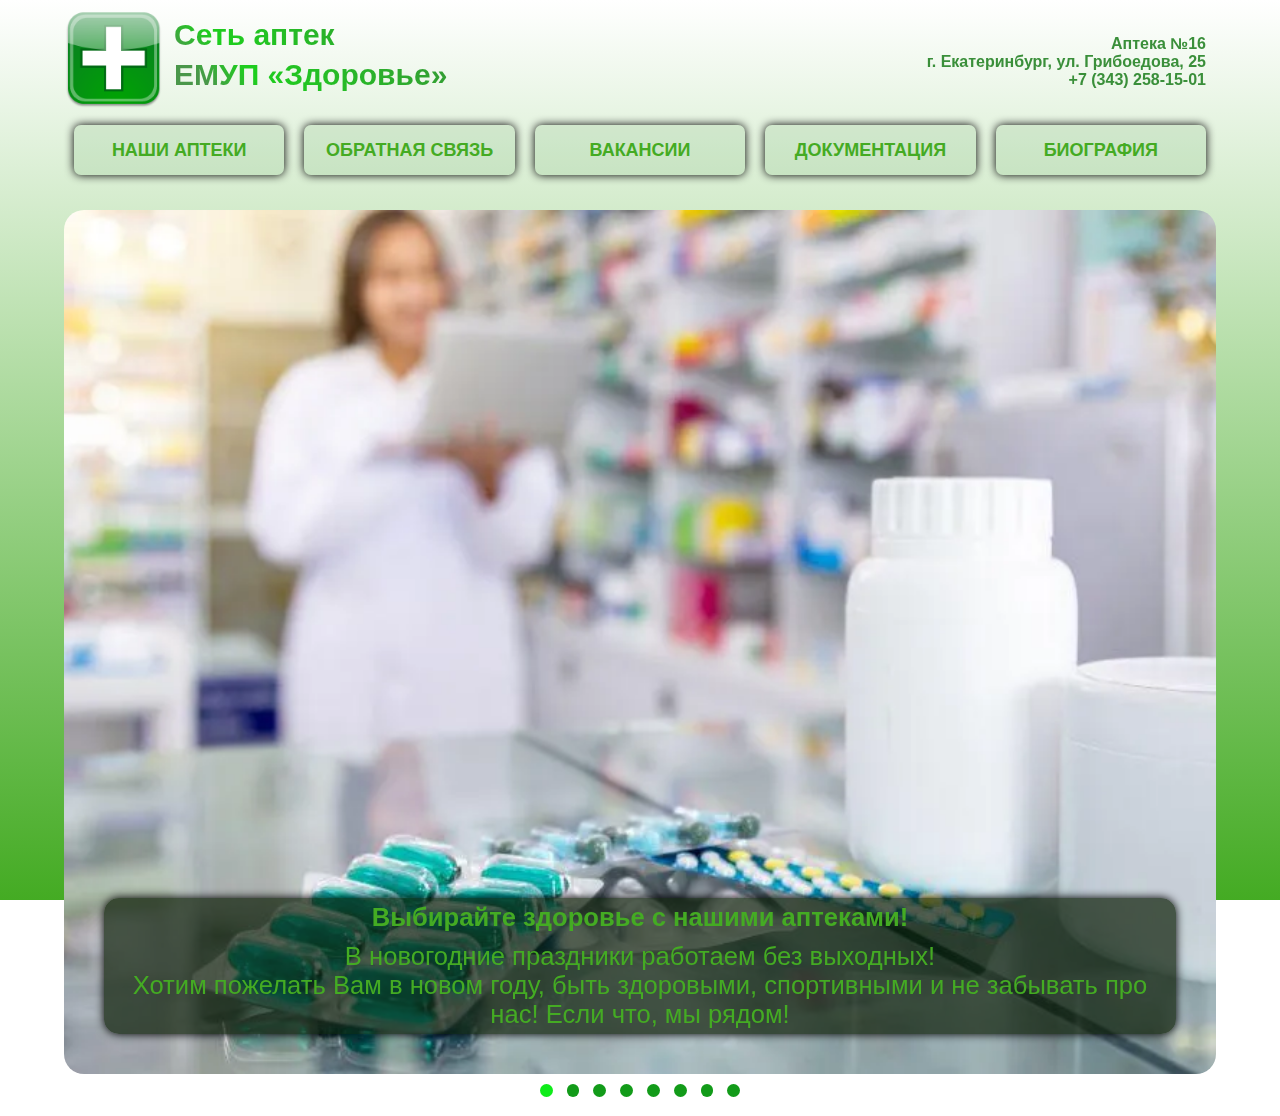
==== index.html @ b14a9072 "add link frames into array and enter link from the click" ====
<!DOCTYPE html>
   <html lang="en">
   <head>
      <meta charset="UTF-8">
      <meta http-equiv="X-UA-Compatible" content="IE=edge">
      <meta name="viewport" content="width=device-width, initial-scale=1.0">
      <link rel="apple-touch-icon" sizes="180x180" href="/img/favicon/apple-touch-icon.png">
      <link rel="icon" type="image/png" sizes="32x32" href="/img/favicon/favicon-32x32.png">
      <link rel="icon" type="image/png" sizes="16x16" href="/img/favicon/favicon-16x16.png">
      <link rel="manifest" href="/img/favicon/site.webmanifest">
      <link rel="mask-icon" href="/img/favicon/safari-pinned-tab.svg" color="#5bbad5">
      <link rel="stylesheet" href="./owlcarusel/owl.carousel.css">
      <link rel="stylesheet" href="./owlcarusel/owl.theme.default.css">
      <meta name="msapplication-TileColor" content="#da532c">
      <meta name="theme-color" content="#ffffff">
      <link rel="stylesheet" href="styles.css">
      <title>Аптека Здоровье</title>
   </head>
   <body>
      <div class="wrapper">
         <header>
            <div style="display: flex">
               <div class="logo">
               </div>
               <div class="logo_text">
                  <p class="logo_text__mod1">Сеть аптек</p>
                  <p class="logo_text__mod1">ЕМУП «Здоровье»</p>
               </div>
            </div>
            <div class="adress_panel">
               <div class="owl-carousel js-owl-carousel-2">
                  <div class="adress"> 
                     <p>Аптека №16</p> 
                     <p>г. Екатеринбург, ул. Грибоедова, 25</p> 
                     <p>+7 (343) 258-15-01</p> 
                  </div>
                  <div class="adress"> 
                     <p>Аптека №205</p>
                     <p>г. Екатеринбург, мкр-н. Вторчермет, ул. Титова, 26</p> 
                     <p>+7 (343) 297-13-52</p> 
                  </div>
                  <div class="adress"> 
                     <p>Аптека №231</p>
                     <p>г. Екатеринбург, ул. Гагарина, 22(ул. Малышева, 113)</p> 
                     <p>+7 (343) 374-14-04</p> 
                  </div>
                  <div class="adress"> 
                     <p>Аптека №327</p>
                     <p>г. Екатеринбург, мкр-н. Юго-Западный, ул. Академика Бардина, 34</p> 
                     <p>+7 (343) 240-25-95</p> 
                  </div>
                  <div class="adress"> 
                     <p>Аптека №421</p> 
                     <p>г. Екатеринбург, мкр-н. Втузгородок, ул. Коминтерна, 18</p> 
                     <p>+7 (343) 374-41-97</p> 
                  </div>
                  <div class="adress"> 
                     <p>Аптека №449</p>
                     <p>г. Екатеринбург, мкр-н. Эльмаш, ул. Старых Большевиков, 75Б</p> 
                     <p>+7 (343) 306-01-76</p> 
                  </div>
               </div>        
            </div>
         </header>
         <div class="menu">
            <button class="btn_header btn_header__menu">МЕНЮ</button>
            <button class="btn_header btn_margin">НАШИ АПТЕКИ</button>
            <button class="btn_header btn_margin">ОБРАТНАЯ СВЯЗЬ</button>
            <button class="btn_header btn_margin">ВАКАНСИИ</button>
            <button class="btn_header btn_margin">ДОКУМЕНТАЦИЯ</button>
            <button class="btn_header">БИОГРАФИЯ</button>
         </div>
         <div class="greating_block">
            <div class="owl-carousel js-owl-carousel-1 owl-theme">
                  <div class="item">
                     <img src='./img/background1.jpg'>
                     <div class="news_block">
                        <h1 class="heading_post">Выбирайте здоровье с нашими аптеками!</h1>
                        <span class="news_post">
                           В новогодние праздники работаем без выходных!<br/>
                           Хотим пожелать Вам в новом году, быть здоровыми, спортивными и не забывать про нас! Если что, мы рядом!<br/>
                        </span>
                     </div>
                  </div>
                  <div class="item">
                     <img src='./img/background2.jpg'>
                     <div class="news_block">
                        <h1 class="heading_post">Аптека осуществляет следующую деятельность:</h1>
                        <span class="news_post">
                           Реализация населению готовых лекарственных препаратов (в том числе гомеопатических препаратов) по рецептам и без рецептов врача, учреждениям здравоохранения по требованиям или заявкам<br/>
                        </span>
                     </div>
                  </div>
                  <div class="item">
                     <img src='./img/background3.jpg'>
                     <div class="news_block">
                        <h1 class="heading_post">Аптека осуществляет следующую деятельность:</h1>
                        <span class="news_post">
                           Изготовление лекарственных препаратов по рецептам врачей и требованиям учреждений здравоохранения, изготовление внутриаптечной заготовки в соответствии с утвержденными прописями и фасовку лекарственных препаратов и лекарственного растительного сырья с последующей их реализацией<br/>
                        </span>
                     </div>
                  </div>
                  <div class="item">
                     <img src='./img/background4.jpg'>
                     <div class="news_block">
                        <h1 class="heading_post">Аптека осуществляет следующую деятельность:</h1>
                        <span class="news_post">
                           Отпуск лекарственных препаратов бесплатно или со скидкой отдельным группам населения в соответствии с действующим законодательством Российской Федерации и на основании заключенных договоров с территориальными органами управления здравоохранением, лечебно-профилактическими учреждениями и страховыми компаниями<br/>
                        </span>
                     </div>
                  </div>
                  <div class="item">
                     <img src='./img/background5.jpg'>
                     <div class="news_block">
                        <h1 class="heading_post">Аптека осуществляет следующую деятельность:</h1>
                        <span class="news_post">
                           Реализацию лекарственного растительного сырья в заводской упаковке; изделий медицинского назначения; дезинфицирующих средств; предметов личной гигиены; минеральных вод (натуральных и искусственных); лечебного, детского и диетического питания; косметическую и парфюмерную продукцию<br/>
                        </span>
                     </div>
                  </div>
                  <div class="item">
                     <img src='./img/background6.jpg'>
                     <div class="news_block">
                        <h1 class="heading_post">Аптека осуществляет следующую деятельность:</h1>
                        <span class="news_post">
                           Предоставление населению необходимой информации по надлежащему использованию и хранению лекарственных препаратов в домашних условиях; оказание консультативной помощи в целях обеспечения ответственного самолечения<br/>
                        </span>
                     </div>
                  </div>
                  <div class="item">
                     <img src='./img/background7.jpg'>
                     <div class="news_block">
                        <h1 class="heading_post">Аптека осуществляет следующую деятельность:</h1>
                        <span class="news_post">
                           Предоставление медицинским работникам учреждений здравоохранения, просвещения, социального обеспечения и др. необходимой информации об имеющихся в аптеке лекарственных препаратах, а также о новых лекарственных препаратах<br/>
                        </span>
                     </div>
                  </div>
                  <div class="item">
                     <img src='./img/background8.jpg'>
                     <div class="news_block">
                        <h1 class="heading_post">Аптека осуществляет следующую деятельность:</h1>
                        <span class="news_post">
                           Оказание первой медицинской помощи<br/>
                        </span>
                     </div>
                  </div>
            </div>
         </div>
         <div class="pharmacy_adress_block novisible">
            <div class="info_panel"> 
               <div class="adress"> 
                  <h2>Аптека №16</h2> 
                  <h3>Адресс: г. Екатеринбург, ул. Грибоедова, 25</h3> 
                  <h3>Время работы:</h3> 
                  <h3>пн-пт: 08:00–20:00</h3> 
                  <h3>сб-вс: 10:00–17:00</h3> 
                  <h3>Телефон: +7 (343) 258-15-01</h3> 
                  <h3>Заведующая(ий): Самарцева Людмила Витальевна</h3> 
               </div> 
               <div class="hidden"> 
                  <iframe class="frameMap" frameBorderRadius="10px" frameBorder="0" width="100%" height="100%"></iframe> 
               </div> 
            </div>
            <div class="info_panel"> 
               <div class="adress"> 
                  <h2>Аптека №205</h2> 
                  <h3>Адресс: г. Екатеринбург, мкр-н. Вторчермет, ул. Титова, 26</h3> 
                  <h3>Время работы:</h3> 
                  <h3>пн-пт: 08:00–20:00</h3> 
                  <h3>сб-вс: 10:00–19:00</h3> 
                  <h3>Телефон: +7 (343) 297-13-52, +7 (343) 297-15-05, +7 (343) 297-14-41</h3> 
                  <h3>Заведующая(ий): Зимановская Надежда Николаевна</h3> 
               </div> 
               <div class="hidden"> 
                  <iframe class="frameMap" frameBorderRadius="10px" frameBorder="0" width="100%" height="100%"></iframe>
               </div>
            </div>
            <div class="info_panel"> 
               <div class="adress"> 
                  <h2>Аптека №231</h2> 
                  <h3>Адресс: г. Екатеринбург, ул. Гагарина, 22(ул. Малышева, 113)</h3> 
                  <h3>Время работы:</h3> 
                  <h3>пн-пт: 08:00–20:00</h3> 
                  <h3>сб-вс: 08:00–20:00 - 11:00–18:00</h3> 
                  <h3>Телефон: +7 (343) 374-14-04, +7 (343) 374-08-91, +7 (343) 374-38-18, +7 (343) 374-38-03, +7 (343) 374-14-10</h3> 
                  <h3>Заведующая(ий): Климчева Валерия Владимировна</h3> 
               </div> 
               <div class="hidden"> 
                  <iframe class="frameMap" frameBorderRadius="10px" frameBorder="0" width="100%" height="100%"></iframe> 
               </div>
            </div>    
            <div class="info_panel"> 
               <div class="adress"> 
                  <h2>Аптека №327</h2> 
                  <h3>Адресс: г. Екатеринбург, мкр-н. Юго-Западный, ул. Академика Бардина, 34</h3> 
                  <h3>Время работы:</h3> 
                  <h3>пн-пт: 08:00–20:00</h3> 
                  <h3>сб-вс: 09:00–20:00</h3> 
                  <h3>Телефон: +7 (343) 240-25-95</h3> 
                  <h3>Заведующая(ий): Потапова Галина Витальевна</h3> 
               </div> 
               <div class="hidden"> 
                  <iframe class="frameMap" frameBorderRadius="10px" frameBorder="0" width="100%" height="100%"></iframe> 
               </div> 
            </div> 
            <div class="info_panel"> 
               <div class="adress"> 
                  <h2>Аптека №421</h2> 
                  <h3>Адресс: г. Екатеринбург, мкр-н. Втузгородок, ул. Коминтерна, 18</h3> 
                  <h3>Время работы:</h3> 
                  <h3>пн-пт: Закрыто</h3> 
                  <h3>сб-вс: Закрыто</h3> 
                  <h3>Телефон: +7 (343) 374-41-97</h3> 
                  <h3>Заведующая(ий): Орлова Евгения Васильевна</h3> 
               </div> 
               <div class="hidden"> 
                  <iframe class="frameMap" frameBorderRadius="10px" frameBorder="0" width="100%" height="100%"></iframe> 
               </div> 
            </div> 
            <div class="info_panel"> 
               <div class="adress"> 
                  <h2>Аптека №449</h2> 
                  <h3>Адресс: г. Екатеринбург, мкр-н. Эльмаш, ул. Старых Большевиков, 75Б</h3> 
                  <h3>Время работы:</h3> 
                  <h3>пн-пт: 08:00–20:00</h3> 
                  <h3>сб-вс: 10:00–18:00</h3> 
                  <h3>Телефон: +7 (343) 306-01-76, +7 (343) 306-01-73, +7 (343) 306-01-77</h3> 
                  <h3>Заведующая(ий): Соколова Надежда Александровна</h3> 
               </div> 
               <div class="hidden"> 
                  <iframe class="frameMap" frameBorderRadius="10px" frameBorder="0" width="100%" height="100%"></iframe> 
               </div> 
            </div>
         </div>
         <div class="feedback">
            <div class="logo_text">
               <p class="logo_text__mod1">Обратная связь</p>
            </div>
            <form class="form" id="form1">
               <p class="name">
               <input name="name" type="text" class="validate[required,custom[onlyLetter],length[0,100]] feedback-input" placeholder="Введите Ваше имя" id="name" />
               </p>
               <p class="email">
               <input name="email" type="text" class="validate[required,custom[email]] feedback-input" id="email" placeholder="Введите Ваш Email" />
               </p>
               <p class="text">
                  <textarea name="text" class="validate[required,length[6,100]] feedback-subject-line feedback-input" id="comment" placeholder="Тема сообщения"></textarea>
                  </p>
               <p class="text">
               <textarea name="text" class="validate[required,length[6,300]] feedback-input" id="comment" placeholder="Ваше сообщение"></textarea>
               </p>
               <div class="submit">
               <input type="submit" value="Отправить" id="button-blue"/>
               <div class="ease"></div>
               </div>
            </form>
         </div>
         <div class="job_openings">
            <div class="logo_text">
               <p class="logo_text__mod1">Доступные вакансии</p>
            </div>
            <span class="news_post">Раздел находится в разработке. Воспользуйтесь вкладкой "ОБРАТНАЯ СВЯЗЬ"</span>
         </div>
         <div class="documentation">
            <div class="logo_text">
               <p class="logo_text__mod1">Документация</p></br>
            </div>
            <span class="news_post">Противодействие коррупции:</span></br></br>
            <a class="news_post" href="ftp://site@site.skilbe.ru/doc-content/anti_corruption.pdf">Указ Губернатора Свердловской области от 27.09.2016 N 557-УГ (ред. от 06.09.2019) «Об утверждении Положения о функционировании «телефона доверия» для сообщения информации о коррупционных проявлениях»</a></br></br>
            <span class="news_post">Номера доверия + 7 (343) 370-72-02, + 7 (343) 304-34-34</span></br></br></br></br>
            <span class="news_post">Предотвращение терроризма:</span></br></br>
            <a class="news_post" href="ftp://site@site.skilbe.ru/doc-content/12.%20%D0%9C%D0%B5%D1%82%D0%BE%D0%B4%D0%B8%D1%87%D0%BA%D0%B0-%D0%B0%D0%BD%D1%82%D0%B8%D1%82%D0%B5%D1%80%D1%80%D0%BE%D1%80.pdf">Методическое пособие</a></br></br></br></br>
            <span class="news_post">Документация:</span></br></br>
            <a class="news_post" href="ftp://site@site.skilbe.ru/doc-content/1.%D0%9E%D0%B1%D1%80%D0%B0%D1%89%D0%B5%D0%BD%D0%B8%D0%B5_%D0%B4%D0%B8%D1%80%D0%B5%D0%BA%D1%82%D0%BE%D1%80%D0%B0_%D0%BD%D0%B0_%D1%81%D0%B0%D0%B9%D1%82.pdf">1. Обращение руководителя ЕМУП «Здоровье» о нетерпимости коррупционных проявлений</a></br></br>
            <a class="news_post" href="ftp://site@site.skilbe.ru/doc-content/2.form.pdf">2. Форма раскрытия информации</a></br></br>
            <a class="news_post" href="ftp://site@site.skilbe.ru/doc-content/3.polozhenie.pdf">3. Положение о закупках ЕМУП «Здоровье»</a></br></br>
            <a class="news_post" href="ftp://site@site.skilbe.ru/doc-content/4.%D0%9F%D0%9B%D0%90%D0%9D_%D0%97%D0%90%D0%9A%D0%A3%D0%9F%D0%9E%D0%9A_2023_%D0%B3%D0%BE%D0%B4.pdf">4. Положение ЕМУП «Здоровье» 29.09.2022 План закупок 2023 год</a></br></br>
            <a class="news_post" href="ftp://site@site.skilbe.ru/doc-content/5.z1.pdf">5. Извещение о проведении запроса котировок в электронной форме на право заключения договора поставки бумаги для офисной техники, бумажных изделий (для субъектов малого и среднего предпринимательства)</a></br></br>
            <a class="news_post" href="ftp://site@site.skilbe.ru/doc-content/6.z2.pdf">6. Обоснование начальной (максимальной) цены договора»</a></br></br>
            <a class="news_post" href="ftp://site@site.skilbe.ru/doc-content/7.plan.pdf">7. План закупок ЕМУП «Здоровье»</a></br></br>
            <a class="news_post" href="ftp://site@site.skilbe.ru/doc-content/8.document.pdf">8. Документация о запросе коммерческих предложений «На право заключения договора о кредитовании счета»</a></br></br>
            <a class="news_post" href="ftp://site@site.skilbe.ru/doc-content/9.izvesh.pdf">9. Извещение о запросе коммерческих предложений «На право заключения договора о кредитовании счета»</a></br></br>
            <a class="news_post" href="ftp://site@site.skilbe.ru/doc-content/10.%D0%9F%D1%80%D0%BE%D1%82%D0%BE%D0%BA%D0%BE%D0%BB%20%E2%84%9620001.pdf">10. Протокол вскрытия, рассмотрения и оценки заявок «На право заключения договора о кредитовании счета»</a></br></br>
            <a class="news_post" href="/doc-content/11.credit.pdf">11. Документация на услуги по предоставлению кредита</a></br>
         </div>
         <div class="biography">
            <div class="logo_text">
               <p class="logo_text__mod1">Биография</p>
            </div>
            <span class="news_post">Аптека была создана 20 октября 2004г. Аптеки возглавляют  руководители с большим опытом работы. Весь персонал – высококвалифицированный.</br></br>
               Основные направления деятельности предприятия:</br></br>
               —  изготовление лекарственных средств по рецептам врачей и требованиям;</br>
               — реализация лекарственных препаратов, изделий медицинского назначения, оптики, ортопедической продукции и других  товаров для здорового образа жизни;</br>
               —  участие в тендерах и аукционах на поставку лекарственных препаратов;</br>
               — реализация  товаров аптечного ассортимента юридическим лицам по безналичному расчету.</br></br>
               Аптечная сеть «Здоровье» – предприятие очень молодое  по сравнению с другими аптечными сетями. Но в своем составе она объединяет старейшие аптеки города Екатеринбурга. Например, аптечной сети «Здоровье» принадлежит старейшая аптека Екатеринбурга на улице Пушкина, 16.  Это единственная аптека, которая была организована еще до революции и работает более  130 лет.</br>
               Остальные аптеки сети «Здоровье» имеют возраст и опыт работы несколько десятков лет.  А это значит – устойчивые традиции, огромный опыт.</br></br>
               <b>Выбирайте здоровье в наших аптеках!</b></span>
         </div>
      </div>
      <script src="./owlcarusel/jquery.js"></script>
      <script src="./owlcarusel/owl.carousel.js"></script>
      <script src="app.js"></script>
   </body>
</html>
---- styles.css ----
* {
   margin: 0;
   padding: 0;
   border-radius: 0;
   font-family: sans-serif;
}

body {
   background: linear-gradient(#ffffff, #44ab23);
   background-repeat: no-repeat;
   background-size: cover;
   background-attachment: fixed;
   display: flex;
   flex-direction: column;
}

.h1, h2, h3 {
   color: #44ab23;;
}

header {
   width: 90%;
   display: flex;
   margin: 10px auto 5px auto;
   flex-wrap: wrap;
   justify-content: space-between;
}

.logo {
   min-width: 100px;
   min-height: 100px;
   background-image: url(./img/logo2.png);
   background-position: center;
   background-size: cover;
   animation-duration: 6s;
   animation-name: slidein;
   animation-iteration-count: infinite;
   /* display: flex; */
   cursor: pointer;
 }

 @keyframes slidein {
   from {
      transform: rotateY(180deg);
   }
 
   to {
      transform: rotateY(360deg);
   }
 }

 .logo_text {
   font-size: 30px;
   font-family: sans-serif;
   line-height: 40px;
   font-weight: bold;
   margin: 5px 10px; 
   background: linear-gradient(45deg, #4a974a 15%, #1dcf1d 30%, #3a8f3a);
   -webkit-background-clip: text;
   -webkit-text-fill-color: transparent;
 }

.menu {
   width: 90%;
   display: flex;
   justify-content: space-around;
   margin: auto;
   /* flex-wrap: wrap; */
}

.btn_header {
   width: 100%;
   height: 50px;
   background: #5eab6026;
   border: none;
   border-radius: 7px;
   padding: 10px;
   color: #44ab23;
   font-weight: bold;
   font-size: 18px;
   line-height: 18px;
   /* font-weight: bold; */
   cursor: pointer;
   margin: 10px;
   box-shadow: 0 0 10px 0px black;
}

.btn_header:hover {
   transition: 200ms;
   box-shadow: 0 0 3px black;
}

.btn_header:active {
   box-shadow: none;
}

.btnActiv {
   background: #8ae96b;
   box-shadow: none;
}

/* Слайдер......................................................... */
.greating_block {
   width: 90%;
   border-radius: 20px;
   margin: 10px auto;
   display: flex;
   position: relative;
   justify-content: center;
   align-items: center;
}

img {
   border-radius: 20px;
   cursor: pointer;
   pointer-events: none
}

.news_block {
   width: auto;
   height: auto;
   border-radius: 15px;
   background-color: #0a1b05af;
   position: absolute;
   left: 0;
   right: 0;
   bottom: 40px;
   margin: auto 40px;
   display: flex;
   justify-content: center;
   align-items: center;
   flex-direction: column;
   text-align: center;
   box-shadow: 0 0 10px black;
}

.news_post {
   font-size: 2vw;
   margin: 5px;
   color: #44ab23;
   /* font-weight: bold; */
}

.heading_post {
   font-size: 2vw;
   margin: 5px;
   color: #44ab23;
}

/* Слайдер......................................................... */

.pharmacy_adress_block {
   width: 90%;
   margin: auto;
   opacity: 0;
}

.info_panel {
   width: 100%;
   height: auto;
   background-color: #1c3b18;
   border-radius: 10px;
   display: grid;
   grid-template-columns: 100%;
   overflow:hidden;
   margin-top: 100px;
   cursor: pointer;
   opacity: 0;
   transition: margin-top 2s, opacity 1s;
   box-shadow: 0 0 10px 0px black
}

.info_panel:hover {
   transition: 200ms;
   box-shadow: 0 0 3px black;
}

.info_panel:active {
   box-shadow: none;
}

.info_panel__mod1 {
   height: 500px;
   grid-template-columns: 50% 50%;
}

/*Форма для обратной связи.........................................................................*/
.feedback {
   width: 80%;
   padding: 0 20px 30px 20px;
   background-color: #1c3b18;
   border-radius: 10px;
   margin: 60px auto;
   box-shadow: 0 0 10px 0px black;
   display: none;
   opacity: 0;
}

#feedback-page{
	text-align:center;
}

.feedback-input {
	color:#3c3c3c;
	font-family: Helvetica, Arial, sans-serif;
   font-weight:500;
	font-size: 18px;
	border-radius: 0;
	line-height: 22px;
	background-color: #fbfbfb;
	padding: 13px 13px 13px 54px;
	margin-bottom: 10px;
	width:100%;
	-webkit-box-sizing: border-box;
	-moz-box-sizing: border-box;
	-ms-box-sizing: border-box;
	box-sizing: border-box;
   border: 3px solid rgba(0,0,0,0);
}

.feedback-input:focus{
	background: #fff;
	box-shadow: 0;
	border: 3px solid #44ab23;
	color: #44ab23;
	outline: none;
  padding: 13px 13px 13px 54px;
}

.focused{
	color:#44ab23;
	border:#44ab23 solid 3px;
}
/*Форма для обратной связи.........................................................................*/

/*Панель вакансий.........................................................................*/
.job_openings {
   width: 80%;
   padding: 20px 20px 30px 20px;
   background-color: #1c3b18;
   border-radius: 10px;
   margin: 60px auto;
   box-shadow: 0 0 10px 0px black;
   display: none;
   opacity: 0;
}

.documentation {
   width: 80%;
   padding: 20px 20px 30px 20px;
   background-color: #1c3b18;
   border-radius: 10px;
   margin: 60px auto;
   box-shadow: 0 0 10px 0px black;
   display: none;
   opacity: 0;
}

.biography {
   width: 80%;
   padding: 20px 20px 30px 20px;
   background-color: #1c3b18;
   border-radius: 10px;
   margin: 60px auto;
   box-shadow: 0 0 10px 0px black;
   display: none;
   opacity: 0;
}

.smooth {
   opacity: 1;
   margin-top: 20px;
   transition: margin-top 1s, opacity 1s;
}

.adress {
   margin: 10px;
}

.adress_panel {
   width: 550px;
   height: 100px;
   font-size: 16px;
   overflow: hidden;
   text-align: right;
   font-weight: bold;
   color: #3a8f3a;
   cursor: pointer;
}

.hidden {
   display: none;
}

.visible {
   display: block;
}

.novisible {
   display: none;
}

.btn_header__menu {
   display: none;
}

/* Icons ---------------------------------- */
#name{
	background-image: url('./img/logo2.png');
	background-size: 30px 30px;
	background-position: 11px 8px;
	background-repeat: no-repeat;
}

#name:focus{
	background-image: url('./img/logo2.png');
	background-size: 30px 30px;
	background-position: 8px 5px;
   background-position: 11px 8px;
	background-repeat: no-repeat;
}

#email{
	background-image: url('./img/logo2.png');
	background-size: 30px 30px;
	background-position: 11px 8px;
	background-repeat: no-repeat;
}

#email:focus{
	background-image: url('./img/logo2.png');
	background-size: 30px 30px;
  background-position: 11px 8px;
	background-repeat: no-repeat;
}

#comment{
	background-image: url('./img/logo2.png');
	background-size: 30px 30px;
	background-position: 11px 8px;
	background-repeat: no-repeat;
}

textarea {
    width: 100%;
    height: 150px;
    line-height: 150%;
    resize:vertical;
}
.feedback-subject-line {
   height: 55px;
}

input:hover, textarea:hover,
input:focus, textarea:focus {
	background-color:white;
}

#button-blue{
	font-family: 'Montserrat', Arial, Helvetica, sans-serif;
	float:left;
	width: 100%;
	border: #fbfbfb solid 4px;
	cursor:pointer;
	background-color: #44ab23;
	color:white;
	font-size:24px;
	padding-top:22px;
	padding-bottom:22px;
	-webkit-transition: all 0.3s;
	-moz-transition: all 0.3s;
	transition: all 0.3s;
  margin-top:-4px;
  font-weight:700;
}

#button-blue:hover{
	background-color: rgba(0,0,0,0);
	color: #44ab23;
}
	
.submit:hover {
	color: #44ab23;
}
	
.ease {
	width: 0px;
	height: 74px;
	background-color: #fbfbfb;
	-webkit-transition: .3s ease;
	-moz-transition: .3s ease;
	-o-transition: .3s ease;
	-ms-transition: .3s ease;
	transition: .3s ease;
}

.submit:hover .ease{
  width:100%;
  background-color:white;
}

/*Форма для обратной связи.........................................................................*/
@media screen and (min-width: 3000px) {
   .news_post {
      font-size: 1vw;
   }

   .heading_post {
      font-size: 1vw;
   }
}
@media screen and (min-width: 1530px) {
   .news_post {
      font-size: 1vw;
   }

   .heading_post {
      font-size: 1vw;
   }
   .logo_text {
      font-size: 32px;
   }
}
@media screen and (max-width: 1250px) {

   .menu {
      flex-wrap: wrap;
   }

   .btn_header {
      display: none;
      opacity: 0;
   }

   .btn_margin{
      margin-bottom: -30px;
   }

   .visible {
      display: block;
   }

   .smooth_menu {
      opacity: 1;
      margin-bottom: 10px;
      transition: margin-bottom 1s, opacity 2s;
   }

   .btn_header__menu {
      display: block;
      opacity: 1;
   }
}

@media screen and (max-width: 1047px) {
.adress_panel {
   width: 100%;
   margin: 20px auto;
   text-align: center;
   background: #5eab6026;
   border-radius: 7px;
}
}
@media screen and (max-width: 650px) {
   .btn_header {
      font-size: 12px;
      margin-top: 5px;
      padding: 5px;
      box-shadow: 0 0 10px 0px black;
      height: 30px;
      min-width: 230px;
   }
   .adress {
      font-size: 10px;
  }
  .logo_text {
   font-size: 16px;
}
}

@media only screen and (max-width: 580px) {
	#form-div{
		left: 3%;
		margin-right: 3%;
		width: 88%;
		margin-left: 0;
		padding-left: 3%;
		padding-right: 3%;
	}
   .logo_text {
      font-size: 16px;
   }
}

@media screen and (max-width: 420px) {
   .logo_text {
      font-size: 20px;
      line-height: 20px;
      text-align: center;
   }

    header {
      justify-content: center;
      margin: 5px;
   }

    .btn_header {
      font-size: 12px;
      margin-top: 5px;
      padding: 5px;
      box-shadow: 0 0 10px 0px black;
      height: 30px;
      min-width: 230px;
   }

   .info_panel {
      grid-template-columns: none;
   }

   .info_panel__mod1 {
      height: 300px;
   }   

   .adress {
      font-size: 10px;
   }

   .pharmacy_adress_block {
      margin: 5px auto;
   }

   .smooth {
      opacity: 1;
      margin-top: 5px;
   }

   .btn_header:hover {
      box-shadow: 0 0 3px black;
  }

  .btn_header:active {
   transition: 200ms;
   box-shadow: none;
   }

   .logo {
      min-width: 50px;
      min-height: 50px;
   }
   .logo_text {
      font-size: 14px;
   }
}

@media screen and (max-width: 360px) {

   .btn_header {
      font-size: 10px;
      padding: 5px;
      box-shadow: 0 0 10px 0px black;
      height: 20px;
      min-width: 230px;
      line-height: 10px;
   }
}
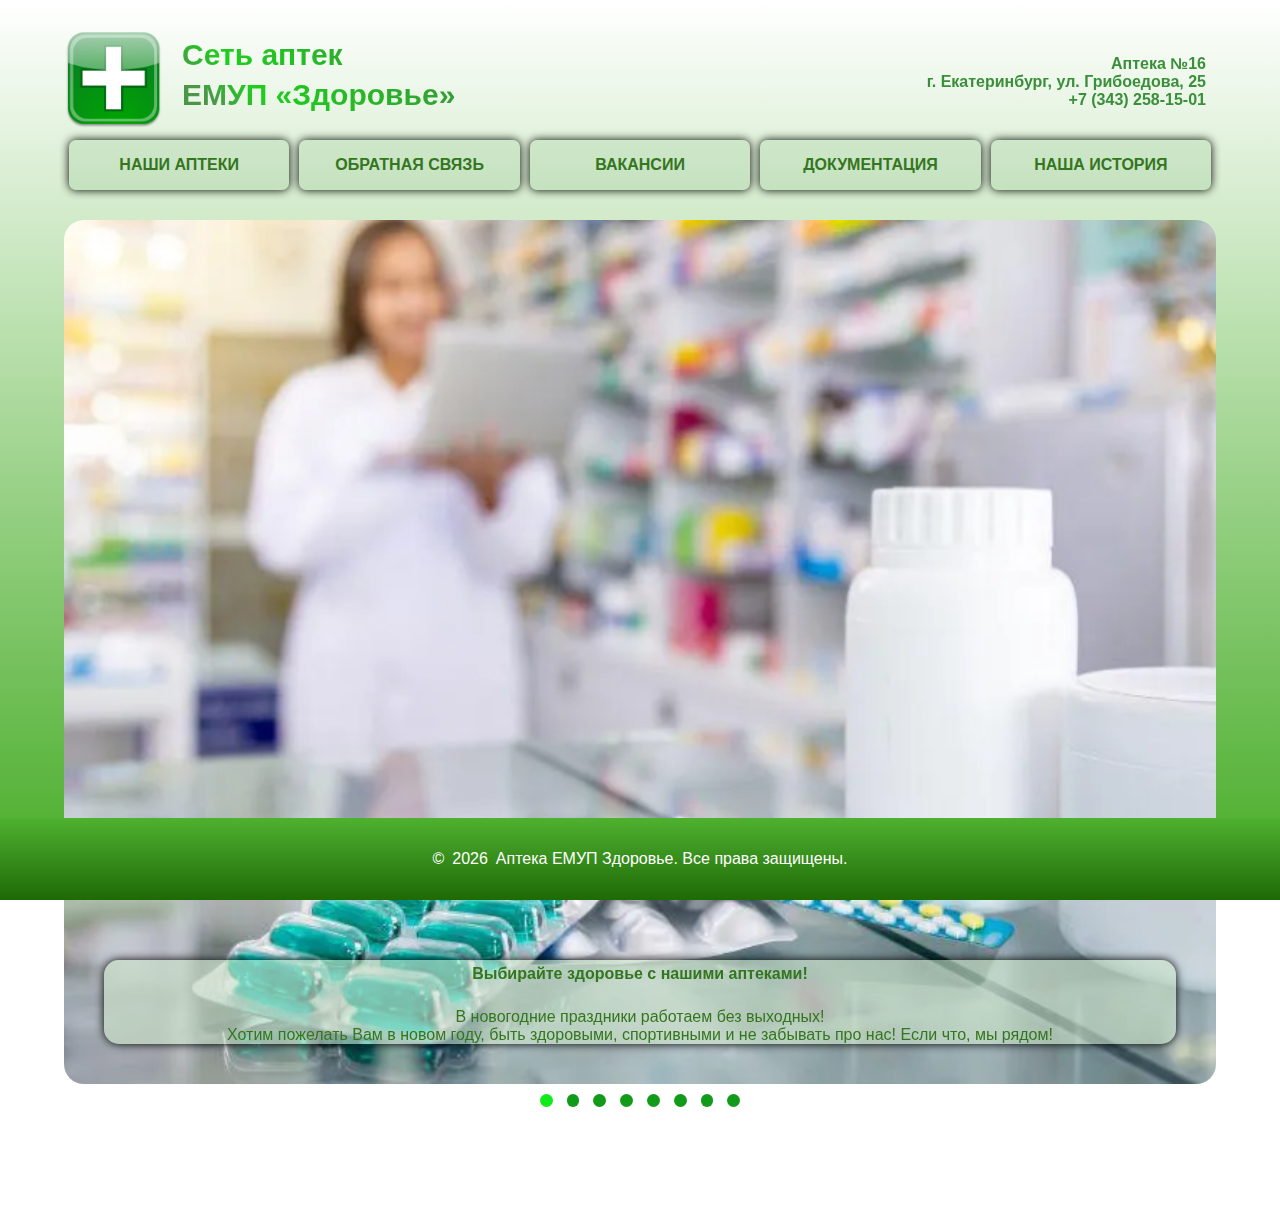
==== commit 05facefb: "new version" ====
--- a/index.html
+++ b/index.html
@@ -19,7 +19,7 @@
    <body>
       <div class="wrapper">
          <header>
-            <div style="display: flex">
+            <div class="logo_panel">
                <div class="logo">
                </div>
                <div class="logo_text">
@@ -68,7 +68,7 @@
             <button class="btn_header btn_margin">ОБРАТНАЯ СВЯЗЬ</button>
             <button class="btn_header btn_margin">ВАКАНСИИ</button>
             <button class="btn_header btn_margin">ДОКУМЕНТАЦИЯ</button>
-            <button class="btn_header">БИОГРАФИЯ</button>
+            <button class="btn_header">НАША ИСТОРИЯ</button>
          </div>
          <div class="greating_block">
             <div class="owl-carousel js-owl-carousel-1 owl-theme">
@@ -239,19 +239,19 @@
             </div>
             <form class="form" id="form1">
                <p class="name">
-               <input name="name" type="text" class="validate[required,custom[onlyLetter],length[0,100]] feedback-input" placeholder="Введите Ваше имя" id="name" />
+               <input name="name" type="text" class="feedback-input" placeholder="Введите Ваше имя" id="name" required/>
                </p>
                <p class="email">
-               <input name="email" type="text" class="validate[required,custom[email]] feedback-input" id="email" placeholder="Введите Ваш Email" />
+               <input name="email" type="email" class="feedback-input" id="email" placeholder="Введите Ваш Email" pattern="[a-z0-9._%+-]+@[a-z0-9.-]+\.[a-z]{2,3}$" required/>
                </p>
-               <p class="text">
-                  <textarea name="text" class="validate[required,length[6,100]] feedback-subject-line feedback-input" id="comment" placeholder="Тема сообщения"></textarea>
+               <p class="text text_subject">
+                  <textarea name="text_subject" class="feedback-subject-line feedback-input" id="comment" placeholder="Тема сообщения"></textarea>
                   </p>
-               <p class="text">
-               <textarea name="text" class="validate[required,length[6,300]] feedback-input" id="comment" placeholder="Ваше сообщение"></textarea>
+               <p class="text text_message">
+               <textarea name="text_message" class="feedback-input" id="comment" placeholder="Ваше сообщение"></textarea>
                </p>
                <div class="submit">
-               <input type="submit" value="Отправить" id="button-blue"/>
+               <input type="submit" value="Отправить" id="button-send"/>
                <div class="ease"></div>
                </div>
             </form>
@@ -286,8 +286,9 @@
          </div>
          <div class="biography">
             <div class="logo_text">
-               <p class="logo_text__mod1">Биография</p>
-            </div>
+               <p class="logo_text__mod1">Наша история</p>
+            </div>
+            <img src='./img/history.jpg'>
             <span class="news_post">Аптека была создана 20 октября 2004г. Аптеки возглавляют  руководители с большим опытом работы. Весь персонал – высококвалифицированный.</br></br>
                Основные направления деятельности предприятия:</br></br>
                —  изготовление лекарственных средств по рецептам врачей и требованиям;</br>
@@ -299,6 +300,8 @@
                <b>Выбирайте здоровье в наших аптеках!</b></span>
          </div>
       </div>
+      <div class="zero"></div>
+      <div class="footer">&copy;<span id="year"> </span><span> Аптека ЕМУП Здоровье. Все права защищены.</span></div>
       <script src="./owlcarusel/jquery.js"></script>
       <script src="./owlcarusel/owl.carousel.js"></script>
       <script src="app.js"></script>
--- a/styles.css
+++ b/styles.css
@@ -14,8 +14,12 @@
    flex-direction: column;
 }
 
+.wrapper {
+   margin-top: 20px;
+}
+
 .h1, h2, h3 {
-   color: #44ab23;;
+   color: #34761e;
 }
 
 header {
@@ -26,16 +30,20 @@
    justify-content: space-between;
 }
 
+.logo_panel {
+   display: flex;
+   gap: 0.5rem;
+}
+
 .logo {
-   min-width: 100px;
-   min-height: 100px;
+   width: 100px;
+   height: 100px;
    background-image: url(./img/logo2.png);
    background-position: center;
    background-size: cover;
    animation-duration: 6s;
    animation-name: slidein;
    animation-iteration-count: infinite;
-   /* display: flex; */
    cursor: pointer;
  }
 
@@ -75,13 +83,13 @@
    border: none;
    border-radius: 7px;
    padding: 10px;
-   color: #44ab23;
+   color: #34761e;
    font-weight: bold;
-   font-size: 18px;
+   font-size: 1rem;
    line-height: 18px;
    /* font-weight: bold; */
    cursor: pointer;
-   margin: 10px;
+   margin: 5px;
    box-shadow: 0 0 10px 0px black;
 }
 
@@ -95,8 +103,9 @@
 }
 
 .btnActiv {
-   background: #8ae96b;
+   background: #44ab23;
    box-shadow: none;
+   color: white;
 }
 
 /* Слайдер......................................................... */
@@ -120,7 +129,7 @@
    width: auto;
    height: auto;
    border-radius: 15px;
-   background-color: #0a1b05af;
+   background-color: #cee7cb94;
    position: absolute;
    left: 0;
    right: 0;
@@ -135,16 +144,16 @@
 }
 
 .news_post {
-   font-size: 2vw;
+   margin-top: 20px;
+   color: #34761e;
+   /* font-weight: bold; */
+   font-size: 1rem;
+}
+
+.heading_post {
    margin: 5px;
-   color: #44ab23;
-   /* font-weight: bold; */
-}
-
-.heading_post {
-   font-size: 2vw;
-   margin: 5px;
-   color: #44ab23;
+   color: #34761e;
+   font-size: 1rem;
 }
 
 /* Слайдер......................................................... */
@@ -158,7 +167,7 @@
 .info_panel {
    width: 100%;
    height: auto;
-   background-color: #1c3b18;
+   background-color: #cee7cb;
    border-radius: 10px;
    display: grid;
    grid-template-columns: 100%;
@@ -188,7 +197,7 @@
 .feedback {
    width: 80%;
    padding: 0 20px 30px 20px;
-   background-color: #1c3b18;
+   background-color: #cee7cb;
    border-radius: 10px;
    margin: 60px auto;
    box-shadow: 0 0 10px 0px black;
@@ -237,29 +246,29 @@
 .job_openings {
    width: 80%;
    padding: 20px 20px 30px 20px;
-   background-color: #1c3b18;
+   background-color: #cee7cb;
    border-radius: 10px;
    margin: 60px auto;
    box-shadow: 0 0 10px 0px black;
    display: none;
    opacity: 0;
 }
-
+/*Панель длкументации.........................................................................*/
 .documentation {
    width: 80%;
    padding: 20px 20px 30px 20px;
-   background-color: #1c3b18;
+   background-color: #cee7cb;
    border-radius: 10px;
    margin: 60px auto;
    box-shadow: 0 0 10px 0px black;
    display: none;
    opacity: 0;
 }
-
+/*Панель истории.........................................................................*/
 .biography {
    width: 80%;
    padding: 20px 20px 30px 20px;
-   background-color: #1c3b18;
+   background-color: #cee7cb;
    border-radius: 10px;
    margin: 60px auto;
    box-shadow: 0 0 10px 0px black;
@@ -279,7 +288,7 @@
 
 .adress_panel {
    width: 550px;
-   height: 100px;
+   height: auto;
    font-size: 16px;
    overflow: hidden;
    text-align: right;
@@ -295,6 +304,10 @@
 .visible {
    display: block;
 }
+.visible-flex {
+   display: flex;
+   flex-direction: column;
+}
 
 .novisible {
    display: none;
@@ -356,7 +369,7 @@
 	background-color:white;
 }
 
-#button-blue{
+#button-send{
 	font-family: 'Montserrat', Arial, Helvetica, sans-serif;
 	float:left;
 	width: 100%;
@@ -374,7 +387,7 @@
   font-weight:700;
 }
 
-#button-blue:hover{
+#button-send:hover{
 	background-color: rgba(0,0,0,0);
 	color: #44ab23;
 }
@@ -399,26 +412,52 @@
   background-color:white;
 }
 
+
+.zero {
+   height: 100px;
+   /* margin-top: 30px; */
+}
+
+.footer {
+   position: fixed;
+   bottom: 0;
+   left: 0;
+   right: 0;
+   padding: 2rem;
+   background: linear-gradient(#4fb130, #1e6a06);
+   color: white;
+   font-weight: 500;
+   font-size: 1rem;
+   text-align: center;
+   display: flex;
+   justify-content: center;
+   align-items: center;
+   gap: 0.5rem;
+   z-index: 1;
+}
+
+/* Валидация формы */
+input:invalid {
+   background-color: rgba(226, 194, 9, 0.342);
+ }
+
+ /* input:valid {
+   border: 6px solid #44ab23;
+ } */
+
 /*Форма для обратной связи.........................................................................*/
 @media screen and (min-width: 3000px) {
    .news_post {
-      font-size: 1vw;
+      font-size: 1rem;
    }
 
    .heading_post {
-      font-size: 1vw;
+      font-size: 1rem;
    }
 }
 @media screen and (min-width: 1530px) {
    .news_post {
-      font-size: 1vw;
-   }
-
-   .heading_post {
-      font-size: 1vw;
-   }
-   .logo_text {
-      font-size: 32px;
+      font-size: 1rem;
    }
 }
 @media screen and (max-width: 1250px) {
@@ -442,7 +481,7 @@
 
    .smooth_menu {
       opacity: 1;
-      margin-bottom: 10px;
+      margin-bottom: 5px;
       transition: margin-bottom 1s, opacity 2s;
    }
 
@@ -452,30 +491,31 @@
    }
 }
 
-@media screen and (max-width: 1047px) {
-.adress_panel {
-   width: 100%;
-   margin: 20px auto;
-   text-align: center;
-   background: #5eab6026;
-   border-radius: 7px;
-}
+@media screen and (max-width: 1057px) {
+   .adress_panel {
+      width: 100%;
+      text-align: center;
+   }
+   header {
+      justify-content: center;
+  }
 }
 @media screen and (max-width: 650px) {
    .btn_header {
-      font-size: 12px;
       margin-top: 5px;
       padding: 5px;
       box-shadow: 0 0 10px 0px black;
       height: 30px;
       min-width: 230px;
    }
-   .adress {
-      font-size: 10px;
-  }
+   .logo {
+      width: 70px;
+      height: 70px;
+   }
   .logo_text {
-   font-size: 16px;
-}
+   font-size: 18px;
+   line-height: 30px;
+   }
 }
 
 @media only screen and (max-width: 580px) {
@@ -487,9 +527,6 @@
 		padding-left: 3%;
 		padding-right: 3%;
 	}
-   .logo_text {
-      font-size: 16px;
-   }
 }
 
 @media screen and (max-width: 420px) {
@@ -501,7 +538,6 @@
 
     header {
       justify-content: center;
-      margin: 5px;
    }
 
     .btn_header {
@@ -544,12 +580,22 @@
    }
 
    .logo {
-      min-width: 50px;
-      min-height: 50px;
+      width: 50px;
+      height: 50px;
    }
    .logo_text {
       font-size: 14px;
    }
+
+   .news_post {
+      font-size: 0.7rem;
+   }
+   
+   .heading_post {
+
+      font-size: 0.7rem;
+   }
+
 }
 
 @media screen and (max-width: 360px) {
@@ -562,4 +608,13 @@
       min-width: 230px;
       line-height: 10px;
    }
+
+   .news_post {
+      font-size: 0.6rem;
+   }
+   
+   .heading_post {
+
+      font-size: 0.6rem;
+   }
 }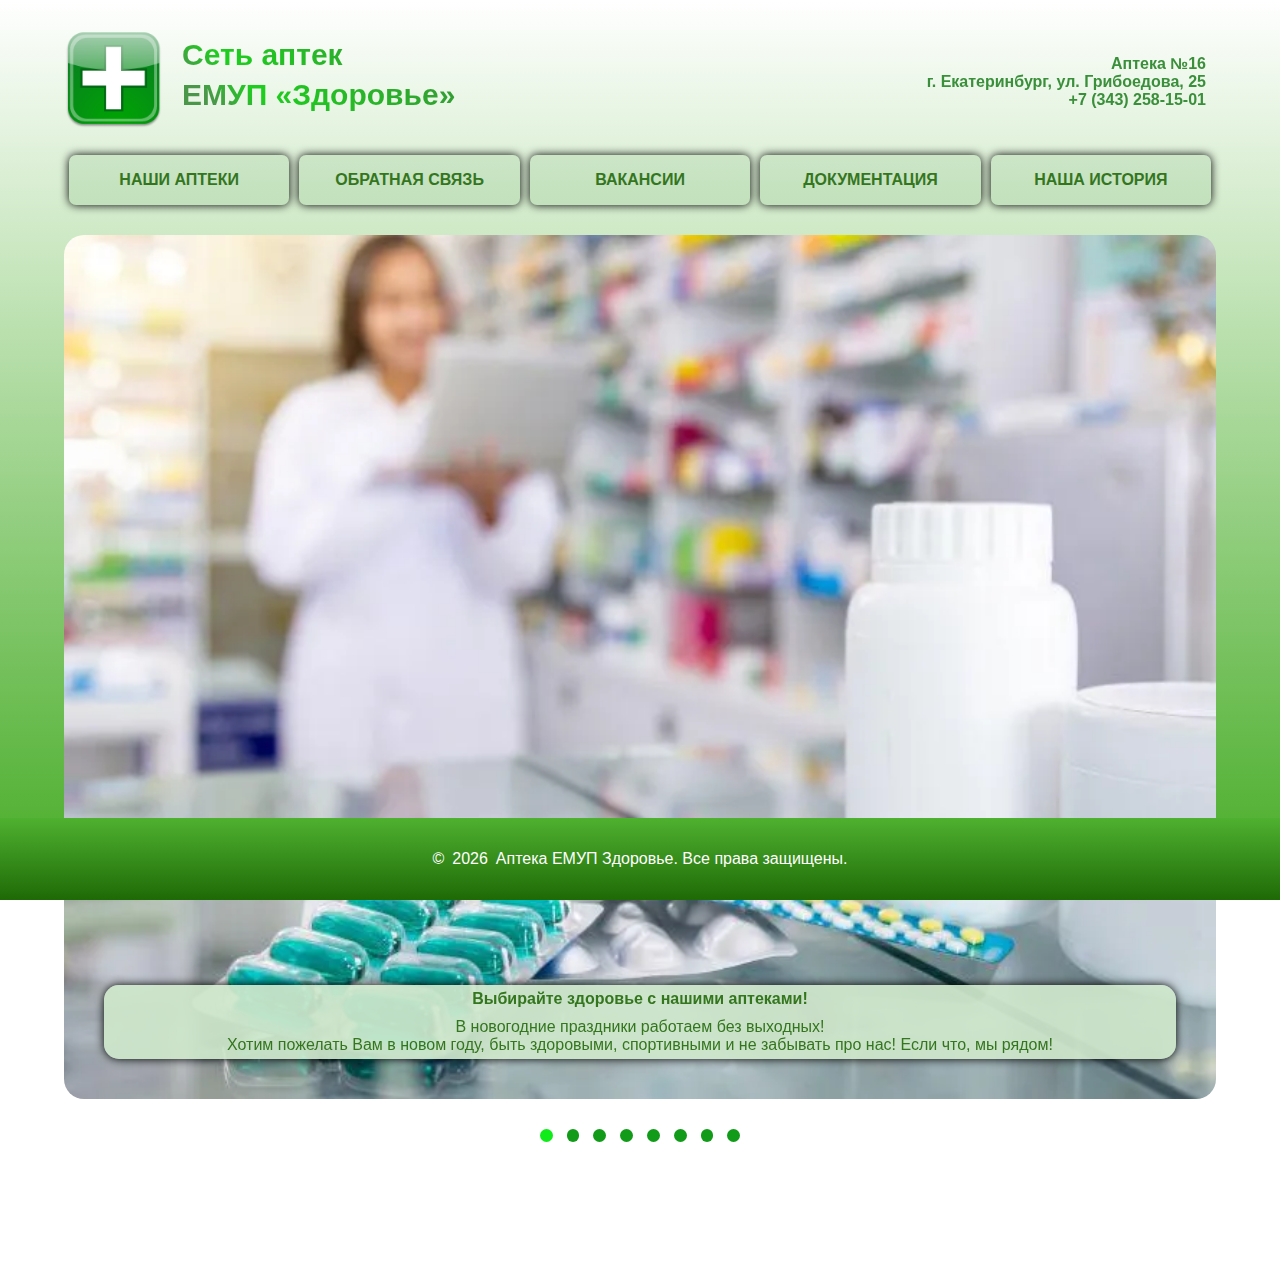
==== commit 12a18756: "add form feedback and other" ====
--- a/index.html
+++ b/index.html
@@ -4,11 +4,23 @@
       <meta charset="UTF-8">
       <meta http-equiv="X-UA-Compatible" content="IE=edge">
       <meta name="viewport" content="width=device-width, initial-scale=1.0">
-      <link rel="apple-touch-icon" sizes="180x180" href="/img/favicon/apple-touch-icon.png">
-      <link rel="icon" type="image/png" sizes="32x32" href="/img/favicon/favicon-32x32.png">
-      <link rel="icon" type="image/png" sizes="16x16" href="/img/favicon/favicon-16x16.png">
-      <link rel="manifest" href="/img/favicon/site.webmanifest">
-      <link rel="mask-icon" href="/img/favicon/safari-pinned-tab.svg" color="#5bbad5">
+      <link rel="apple-touch-icon" sizes="57x57" href="img/favicon">
+      <link rel="apple-touch-icon" sizes="60x60" href="img/favicon/apple-icon-60x60.png">
+      <link rel="apple-touch-icon" sizes="72x72" href="img/favicon/apple-icon-72x72.png">
+      <link rel="apple-touch-icon" sizes="76x76" href="img/favicon/apple-icon-76x76.png">
+      <link rel="apple-touch-icon" sizes="114x114" href="img/favicon/apple-icon-114x114.png">
+      <link rel="apple-touch-icon" sizes="120x120" href="img/favicon/apple-icon-120x120.png">
+      <link rel="apple-touch-icon" sizes="144x144" href="img/favicon/apple-icon-144x144.png">
+      <link rel="apple-touch-icon" sizes="152x152" href="img/favicon/apple-icon-152x152.png">
+      <link rel="apple-touch-icon" sizes="180x180" href="img/favicon/apple-icon-180x180.png">
+      <link rel="icon" type="image/png" sizes="192x192"  href="img/favicon/android-icon-192x192.png">
+      <link rel="icon" type="image/png" sizes="32x32" href="img/favicon/favicon-32x32.png">
+      <link rel="icon" type="image/png" sizes="96x96" href="img/favicon/favicon-96x96.png">
+      <link rel="icon" type="image/png" sizes="16x16" href="img/favicon/favicon-16x16.png">
+      <link rel="manifest" href="img/favicon/manifest.json">
+      <meta name="msapplication-TileColor" content="#ffffff">
+      <meta name="msapplication-TileImage" content="img/favicon/ms-icon-144x144.png">
+      <meta name="theme-color" content="#ffffff">
       <link rel="stylesheet" href="./owlcarusel/owl.carousel.css">
       <link rel="stylesheet" href="./owlcarusel/owl.theme.default.css">
       <meta name="msapplication-TileColor" content="#da532c">
@@ -17,6 +29,11 @@
       <title>Аптека Здоровье</title>
    </head>
    <body>
+      <div class="overlay"></div>
+      <div class="feedback_modal">
+         <span class="feedback_message"></span>
+         <button class="feedback_btn">Закрыть</button>
+      </div>
       <div class="wrapper">
          <header>
             <div class="logo_panel">
@@ -237,7 +254,7 @@
             <div class="logo_text">
                <p class="logo_text__mod1">Обратная связь</p>
             </div>
-            <form class="form" id="form1">
+            <form class="form" id="form1" action="#" method="POST" enctype="multipart/form-data"> 
                <p class="name">
                <input name="name" type="text" class="feedback-input" placeholder="Введите Ваше имя" id="name" required/>
                </p>
@@ -250,6 +267,16 @@
                <p class="text text_message">
                <textarea name="text_message" class="feedback-input" id="comment" placeholder="Ваше сообщение"></textarea>
                </p>
+               <div class="form_item">
+                  <div class="form_lable">Прикрепить файл</div>
+                  <div class="file">
+                  <div class="file_item">
+                     <input class="form_input" id="formFile" accept=".jpg, .jpeg, .png, .pdf, .doc, .docx, .xls, .xlsx, .txt, .pptx, .ppsx, .pub" type="file" name="file" class="file_input">
+                     <div class="file_button">Выбрать файл</div>
+                  </div>
+                  <div class="file_preview" id="formPreview"></div>
+               </div>
+               </div>
                <div class="submit">
                <input type="submit" value="Отправить" id="button-send"/>
                <div class="ease"></div>
@@ -288,7 +315,7 @@
             <div class="logo_text">
                <p class="logo_text__mod1">Наша история</p>
             </div>
-            <img src='./img/history.jpg'>
+            <img class="img__history" src='./img/history.jpg'>
             <span class="news_post">Аптека была создана 20 октября 2004г. Аптеки возглавляют  руководители с большим опытом работы. Весь персонал – высококвалифицированный.</br></br>
                Основные направления деятельности предприятия:</br></br>
                —  изготовление лекарственных средств по рецептам врачей и требованиям;</br>
--- a/styles.css
+++ b/styles.css
@@ -12,6 +12,8 @@
    background-attachment: fixed;
    display: flex;
    flex-direction: column;
+   position: relative;
+   min-height: 100vh;
 }
 
 .wrapper {
@@ -73,7 +75,7 @@
    display: flex;
    justify-content: space-around;
    margin: auto;
-   /* flex-wrap: wrap; */
+   margin: 20px auto auto auto;
 }
 
 .btn_header {
@@ -129,7 +131,7 @@
    width: auto;
    height: auto;
    border-radius: 15px;
-   background-color: #cee7cb94;
+   background-color: #cee7cbea;
    position: absolute;
    left: 0;
    right: 0;
@@ -144,19 +146,19 @@
 }
 
 .news_post {
-   margin-top: 20px;
+   margin: 10px 5px 5px 5px;
    color: #34761e;
    /* font-weight: bold; */
    font-size: 1rem;
 }
 
 .heading_post {
-   margin: 5px;
+   margin: 5px 5px 0 5px;
    color: #34761e;
    font-size: 1rem;
 }
 
-/* Слайдер......................................................... */
+/* Блок с адресами аптек......................................................... */
 
 .pharmacy_adress_block {
    width: 90%;
@@ -191,6 +193,63 @@
 .info_panel__mod1 {
    height: 500px;
    grid-template-columns: 50% 50%;
+}
+
+/*Модальное окно формы обратной связи..................................................*/
+.feedback_modal {
+   width: 70%;
+   height: 20%;
+   display: none;
+   box-shadow: 0 0 10px 0px black;
+   background-color: #cee7cbea;
+   border-radius: 10px;
+   justify-content: space-around;
+   position: absolute;
+   overflow: auto;
+   margin: auto;
+   top: 0; left: 0; bottom: 0; right: 0;
+   z-index: 2;
+}
+
+.feedback_message {
+   text-align: center;
+   color: #34761e;
+   font-weight: bold;
+   font-size: 1rem;
+   margin: auto;
+}
+
+.feedback_btn {
+   background: #5eab6026;
+   border: none;
+   border-radius: 7px;
+   color: #34761e;
+   font-weight: bold;
+   font-size: 1rem;
+   cursor: pointer;
+   margin: auto;
+   box-shadow: 0 0 10px 0px black;
+   padding: 10px;
+}
+
+.feedback_btn:hover {
+   transition: 200ms;
+   box-shadow: 0 0 3px black;
+}
+
+.feedback_btn:active {
+   box-shadow: none;
+}
+
+.overlay {
+   display: none;
+   background-color: #56aa3c7a;
+   backdrop-filter: blur(4px);
+   position: absolute;
+   overflow: auto;
+   margin: auto;
+   top: 0; left: 0; bottom: 0; right: 0;
+   z-index: 2;
 }
 
 /*Форма для обратной связи.........................................................................*/
@@ -240,7 +299,6 @@
 	color:#44ab23;
 	border:#44ab23 solid 3px;
 }
-/*Форма для обратной связи.........................................................................*/
 
 /*Панель вакансий.........................................................................*/
 .job_openings {
@@ -253,6 +311,7 @@
    display: none;
    opacity: 0;
 }
+
 /*Панель длкументации.........................................................................*/
 .documentation {
    width: 80%;
@@ -264,6 +323,7 @@
    display: none;
    opacity: 0;
 }
+
 /*Панель истории.........................................................................*/
 .biography {
    width: 80%;
@@ -304,6 +364,7 @@
 .visible {
    display: block;
 }
+
 .visible-flex {
    display: flex;
    flex-direction: column;
@@ -317,7 +378,7 @@
    display: none;
 }
 
-/* Icons ---------------------------------- */
+/* Icons ----------------------------------------------------------- */
 #name{
 	background-image: url('./img/logo2.png');
 	background-size: 30px 30px;
@@ -343,7 +404,7 @@
 #email:focus{
 	background-image: url('./img/logo2.png');
 	background-size: 30px 30px;
-  background-position: 11px 8px;
+   background-position: 11px 8px;
 	background-repeat: no-repeat;
 }
 
@@ -360,6 +421,7 @@
     line-height: 150%;
     resize:vertical;
 }
+
 .feedback-subject-line {
    height: 55px;
 }
@@ -412,12 +474,61 @@
   background-color:white;
 }
 
-
 .zero {
    height: 100px;
-   /* margin-top: 30px; */
-}
-
+}
+
+/* Валидация формы------------------------------------------------------------ */
+input:invalid {
+   background-color: rgba(226, 194, 9, 0.342);
+}
+
+.form_item {
+    position: relative;
+}
+
+.form_lable {
+   font-size: 1.1rem;
+   display: block;
+   color: #3c3c3c;
+}
+
+.form_input {
+   position: absolute;
+   left: 0px;
+   top: 30px;
+   width: 165px;
+   height: 50px;
+   opacity: 0;
+   font-size: 0;
+   cursor: pointer;
+}
+
+.file_button {
+   display: inline-flex;
+   min-height: 40px;
+   border-radius: 30px;
+   justify-content: center;
+   align-items: center;
+   background-color: #44ab23;
+   padding: 0px 20px;
+   margin: 10px 0 20px 0;
+   color: white;
+   font-weight: bold;
+   cursor: pointer;
+   border: 4px solid white;
+}
+
+.form_item:hover .file_button {
+   background-color: white;
+   color: #44ab23;
+}
+
+.file_preview img {
+   max-width: 100%;
+}
+
+/*Подвал.........................................................................*/
 .footer {
    position: fixed;
    bottom: 0;
@@ -436,17 +547,16 @@
    z-index: 1;
 }
 
-/* Валидация формы */
-input:invalid {
-   background-color: rgba(226, 194, 9, 0.342);
- }
-
- /* input:valid {
-   border: 6px solid #44ab23;
- } */
-
-/*Форма для обратной связи.........................................................................*/
-@media screen and (min-width: 3000px) {
+@media (max-width: 5000px) and (min-width: 2355px) {
+   .greating_block {
+      width: 40%;
+   }
+
+   .img__history {
+      width: 40%;
+      margin: auto;
+   }
+
    .news_post {
       font-size: 1rem;
    }
@@ -455,9 +565,41 @@
       font-size: 1rem;
    }
 }
-@media screen and (min-width: 1530px) {
+
+@media (max-width: 2355px) and (min-width: 2170px) {
+   .greating_block {
+      width: 55%;
+   }
+
+   .img__history {
+      width: 50%;
+      margin: auto;
+   }
+}
+
+@media (max-width: 2170px) and (min-width: 1860px) {
+   .greating_block {
+      width: 60%;
+   }
+
+   .img__history {
+      width: 50%;
+      margin: auto;
+   }
+}
+
+@media (max-width: 1860px) and (min-width: 1460px) {
+   .greating_block {
+      width: 70%;
+   }
+
    .news_post {
       font-size: 1rem;
+   }
+
+   .img__history {
+      width: 60%;
+      margin: auto;
    }
 }
 @media screen and (max-width: 1250px) {
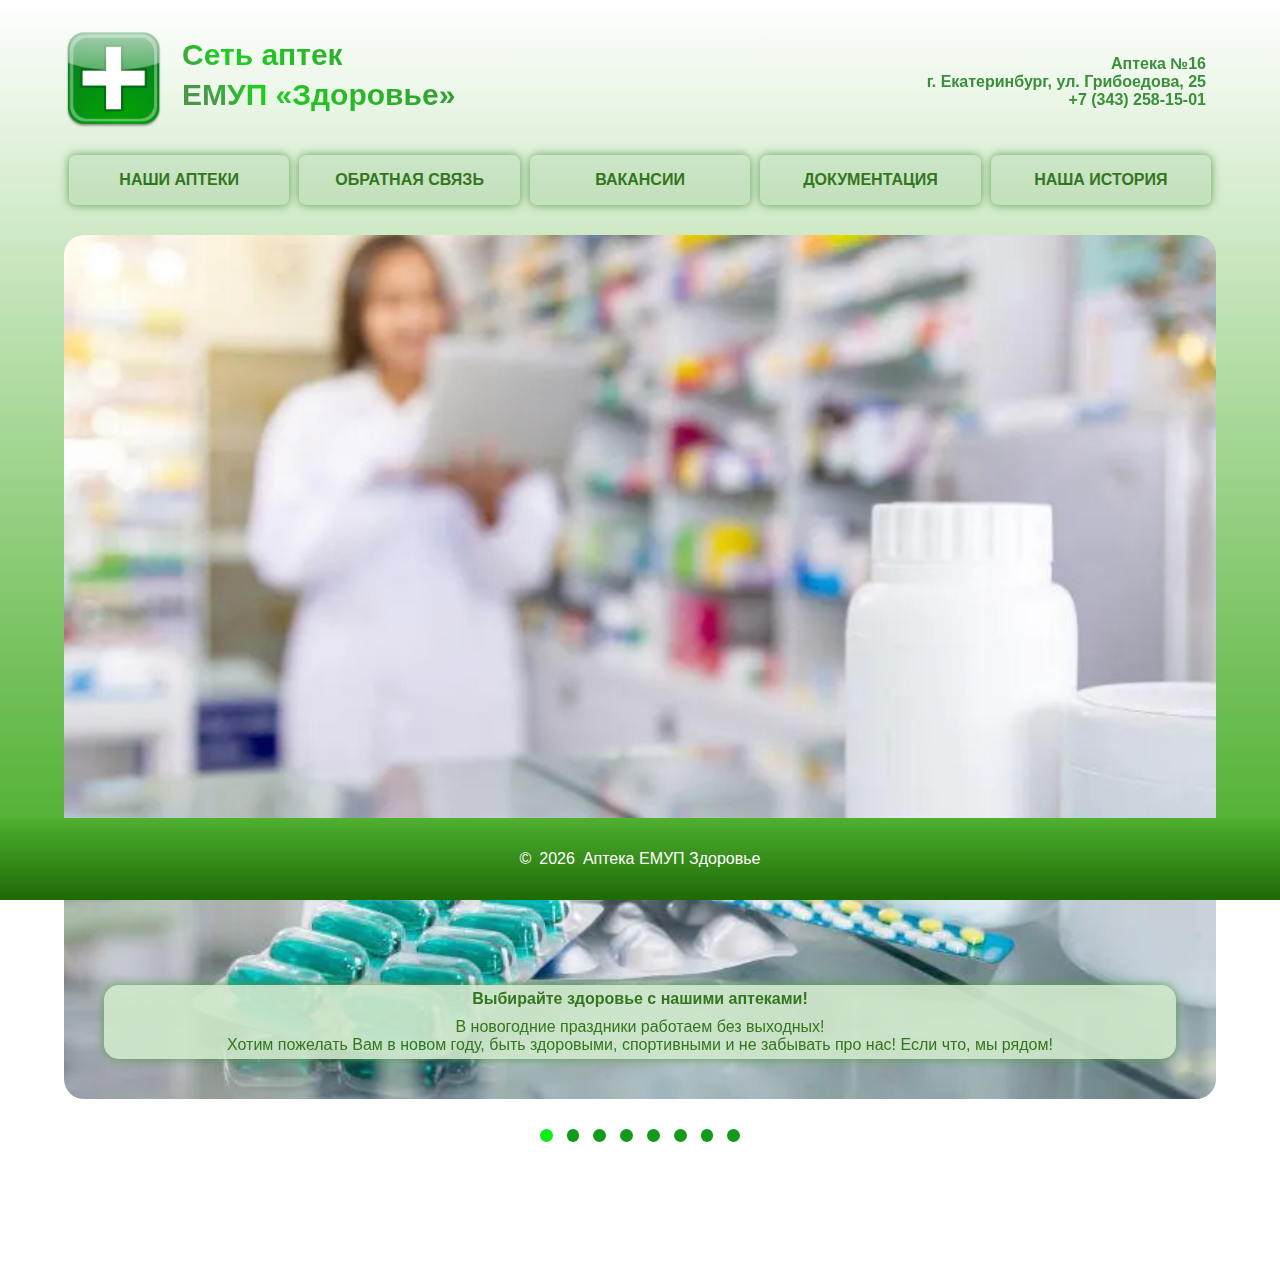
==== commit 0a12eb8e: "add new green style for button" ====
--- a/index.html
+++ b/index.html
@@ -328,7 +328,7 @@
          </div>
       </div>
       <div class="zero"></div>
-      <div class="footer">&copy;<span id="year"> </span><span> Аптека ЕМУП Здоровье. Все права защищены.</span></div>
+      <div class="footer">&copy;<span id="year"> </span><span> Аптека ЕМУП Здоровье</span></div>
       <script src="./owlcarusel/jquery.js"></script>
       <script src="./owlcarusel/owl.carousel.js"></script>
       <script src="app.js"></script>
--- a/styles.css
+++ b/styles.css
@@ -89,15 +89,14 @@
    font-weight: bold;
    font-size: 1rem;
    line-height: 18px;
-   /* font-weight: bold; */
    cursor: pointer;
    margin: 5px;
-   box-shadow: 0 0 10px 0px black;
+   box-shadow: 0 0 10px 0px #5b9d53;
 }
 
 .btn_header:hover {
    transition: 200ms;
-   box-shadow: 0 0 3px black;
+   box-shadow: 0 0 1px #5b9d53;
 }
 
 .btn_header:active {
@@ -142,7 +141,7 @@
    align-items: center;
    flex-direction: column;
    text-align: center;
-   box-shadow: 0 0 10px black;
+   box-shadow: 0 0 10px #5b9d53;
 }
 
 .news_post {
@@ -178,12 +177,12 @@
    cursor: pointer;
    opacity: 0;
    transition: margin-top 2s, opacity 1s;
-   box-shadow: 0 0 10px 0px black
+   box-shadow: 0 0 10px 0px #325f2e
 }
 
 .info_panel:hover {
    transition: 200ms;
-   box-shadow: 0 0 3px black;
+   box-shadow: 0 0 1px #5b9d53;
 }
 
 .info_panel:active {
@@ -200,7 +199,7 @@
    width: 70%;
    height: 20%;
    display: none;
-   box-shadow: 0 0 10px 0px black;
+   box-shadow: 0 0 10px 0px #5b9d53;
    background-color: #cee7cbea;
    border-radius: 10px;
    justify-content: space-around;
@@ -228,13 +227,13 @@
    font-size: 1rem;
    cursor: pointer;
    margin: auto;
-   box-shadow: 0 0 10px 0px black;
+   box-shadow: 0 0 10px 0px #5b9d53;
    padding: 10px;
 }
 
 .feedback_btn:hover {
    transition: 200ms;
-   box-shadow: 0 0 3px black;
+   box-shadow: 0 0 1px #5b9d53;
 }
 
 .feedback_btn:active {
@@ -259,7 +258,7 @@
    background-color: #cee7cb;
    border-radius: 10px;
    margin: 60px auto;
-   box-shadow: 0 0 10px 0px black;
+   box-shadow: 0 0 10px 0px #5b9d53;
    display: none;
    opacity: 0;
 }
@@ -307,7 +306,7 @@
    background-color: #cee7cb;
    border-radius: 10px;
    margin: 60px auto;
-   box-shadow: 0 0 10px 0px black;
+   box-shadow: 0 0 10px 0px #5b9d53;
    display: none;
    opacity: 0;
 }
@@ -319,7 +318,7 @@
    background-color: #cee7cb;
    border-radius: 10px;
    margin: 60px auto;
-   box-shadow: 0 0 10px 0px black;
+   box-shadow: 0 0 10px 0px #5b9d53;
    display: none;
    opacity: 0;
 }
@@ -331,7 +330,7 @@
    background-color: #cee7cb;
    border-radius: 10px;
    margin: 60px auto;
-   box-shadow: 0 0 10px 0px black;
+   box-shadow: 0 0 10px 0px #5b9d53;
    display: none;
    opacity: 0;
 }
@@ -646,7 +645,6 @@
    .btn_header {
       margin-top: 5px;
       padding: 5px;
-      box-shadow: 0 0 10px 0px black;
       height: 30px;
       min-width: 230px;
    }
@@ -686,7 +684,6 @@
       font-size: 12px;
       margin-top: 5px;
       padding: 5px;
-      box-shadow: 0 0 10px 0px black;
       height: 30px;
       min-width: 230px;
    }
@@ -713,7 +710,7 @@
    }
 
    .btn_header:hover {
-      box-shadow: 0 0 3px black;
+      box-shadow: 0 0 1px #5b9d53;
   }
 
   .btn_header:active {
@@ -745,7 +742,6 @@
    .btn_header {
       font-size: 10px;
       padding: 5px;
-      box-shadow: 0 0 10px 0px black;
       height: 20px;
       min-width: 230px;
       line-height: 10px;
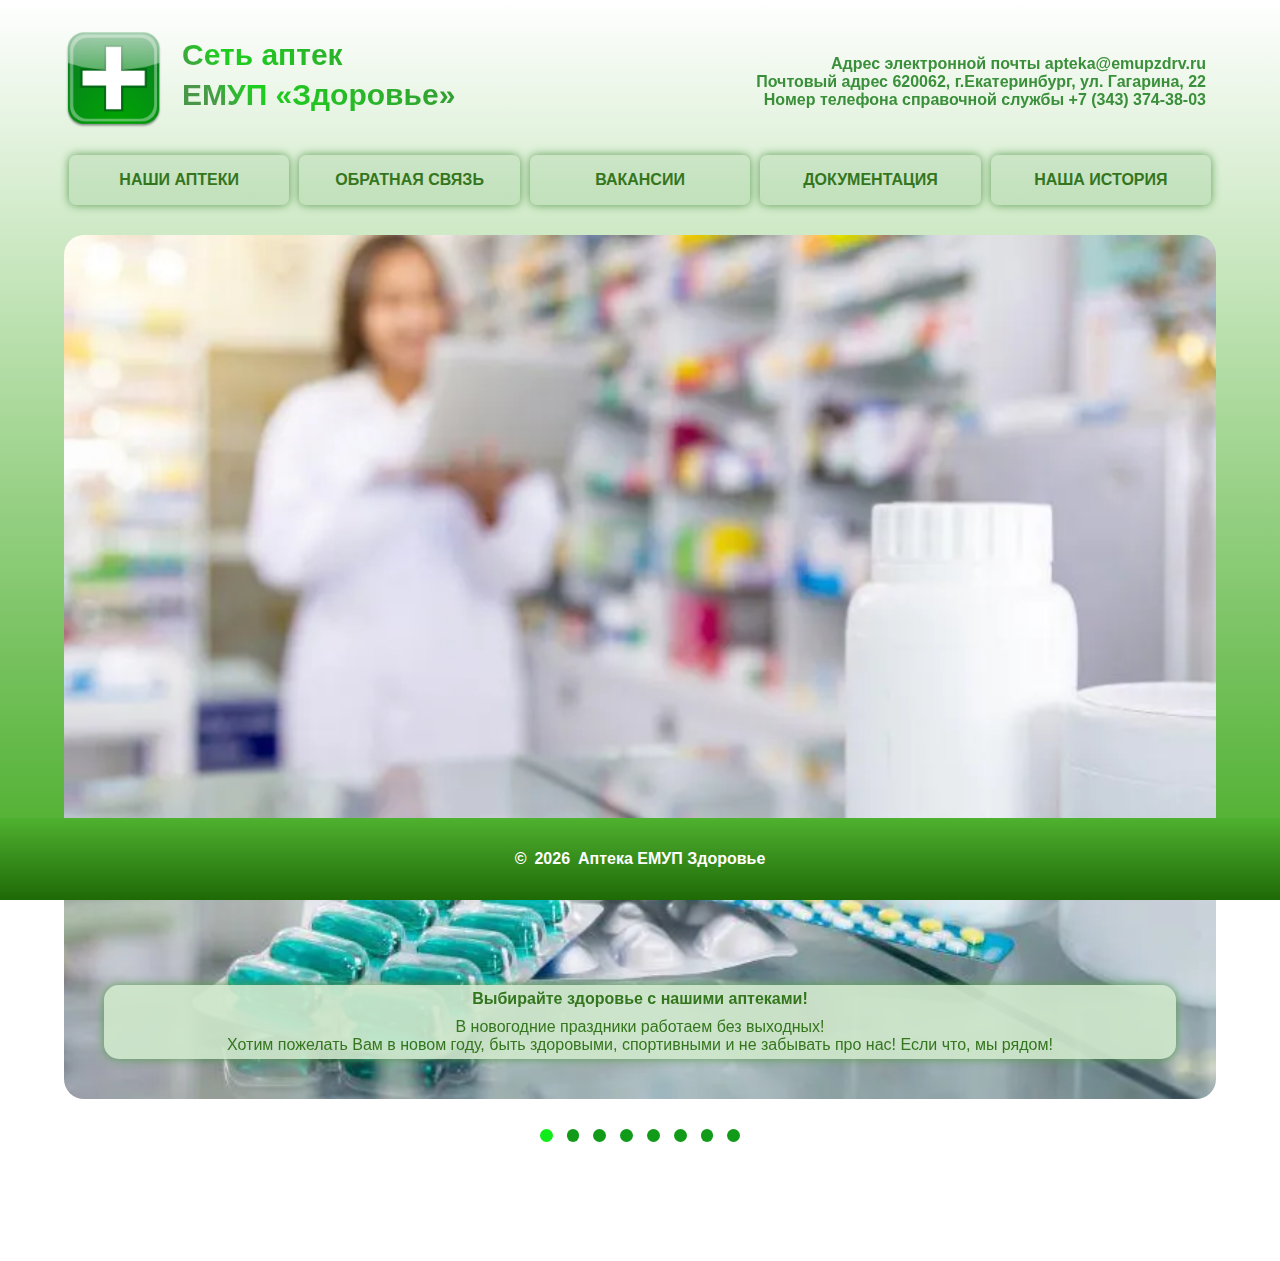
==== commit 93163205: "add new panel with mail contacts info" ====
--- a/index.html
+++ b/index.html
@@ -47,6 +47,11 @@
             <div class="adress_panel">
                <div class="owl-carousel js-owl-carousel-2">
                   <div class="adress"> 
+                     <p>Адрес электронной почты apteka@emupzdrv.ru</p>
+                     <p>Почтовый адрес 620062, г.Екатеринбург, ул. Гагарина, 22</p> 
+                     <p>Номер телефона справочной службы +7 (343) 374-38-03</p> 
+                  </div>
+                  <div class="adress"> 
                      <p>Аптека №16</p> 
                      <p>г. Екатеринбург, ул. Грибоедова, 25</p> 
                      <p>+7 (343) 258-15-01</p> 
@@ -245,6 +250,45 @@
                   <h3>Телефон: +7 (343) 306-01-76, +7 (343) 306-01-73, +7 (343) 306-01-77</h3> 
                   <h3>Заведующая(ий): Соколова Надежда Александровна</h3> 
                </div> 
+               <div class="hidden"> 
+                  <iframe class="frameMap" frameBorderRadius="10px" frameBorder="0" width="100%" height="100%"></iframe> 
+               </div> 
+            </div>
+            <div class="info_panel"> 
+               <div class="adress"> 
+                  <h2>Аптечный пункт Здоровье</h2> 
+                  <h3>Адресс: г. Екатеринбург, пер. Сапёров, 3</h3> 
+                  <h3>Время работы:</h3> 
+                  <h3>пн-пт: 08:00–19:00</h3> 
+                  <h3>сб-вс: Не работает</h3> 
+                  <h3>Телефон: +7 (982) 676-80-14</h3> 
+                  <h3>Заведующая(ий): Бабина Наталья Павловна</h3> 
+               </div> 
+               <div class="hidden"> 
+                  <iframe class="frameMap" frameBorderRadius="10px" frameBorder="0" width="100%" height="100%"></iframe> 
+               </div> 
+            </div>
+            <div class="info_panel"> 
+               <div class="adress"> 
+                  <h2>Аптечный пункт Здоровье</h2> 
+                  <h3>Адресс: МО города Екатеринбурга, п. Северка, пер. Набережный, 9</h3> 
+                  <h3>Время работы:</h3> 
+                  <h3>пн-пт: 08:00–20:00</h3> 
+                  <h3>сб-вс: 08:00–19:00</h3> 
+                  <h3>Телефон: ---------</h3> 
+                  <h3>Заведующая(ий): ---------</h3> 
+               </div> 
+               <div class="hidden"> 
+                  <iframe class="frameMap" frameBorderRadius="10px" frameBorder="0" width="100%" height="100%"></iframe> 
+               </div> 
+            </div>
+            <div class="info_panel"> 
+               <div class="adress">
+                  <h2>Общая контактная информация</h2> 
+                  <h3>Адрес электронной почты apteka@emupzdrv.ru</h3> 
+                  <h3>Почтовый адрес 620062, г.Екатеринбург, ул. Гагарина, 22</h3> 
+                  <h3>Номер телефона справочной службы +7 (343) 374-38-03</h3> 
+               </div>
                <div class="hidden"> 
                   <iframe class="frameMap" frameBorderRadius="10px" frameBorder="0" width="100%" height="100%"></iframe> 
                </div> 
@@ -328,7 +372,7 @@
          </div>
       </div>
       <div class="zero"></div>
-      <div class="footer">&copy;<span id="year"> </span><span> Аптека ЕМУП Здоровье</span></div>
+      <div class="footer">&copy;<span id="year"> </span><span>Аптека ЕМУП Здоровье</span></div>
       <script src="./owlcarusel/jquery.js"></script>
       <script src="./owlcarusel/owl.carousel.js"></script>
       <script src="app.js"></script>
--- a/styles.css
+++ b/styles.css
@@ -484,6 +484,7 @@
 
 .form_item {
     position: relative;
+    width: 167px;
 }
 
 .form_lable {
@@ -506,7 +507,6 @@
 .file_button {
    display: inline-flex;
    min-height: 40px;
-   border-radius: 30px;
    justify-content: center;
    align-items: center;
    background-color: #44ab23;
@@ -544,6 +544,7 @@
    align-items: center;
    gap: 0.5rem;
    z-index: 1;
+   font-weight: bold;
 }
 
 @media (max-width: 5000px) and (min-width: 2355px) {
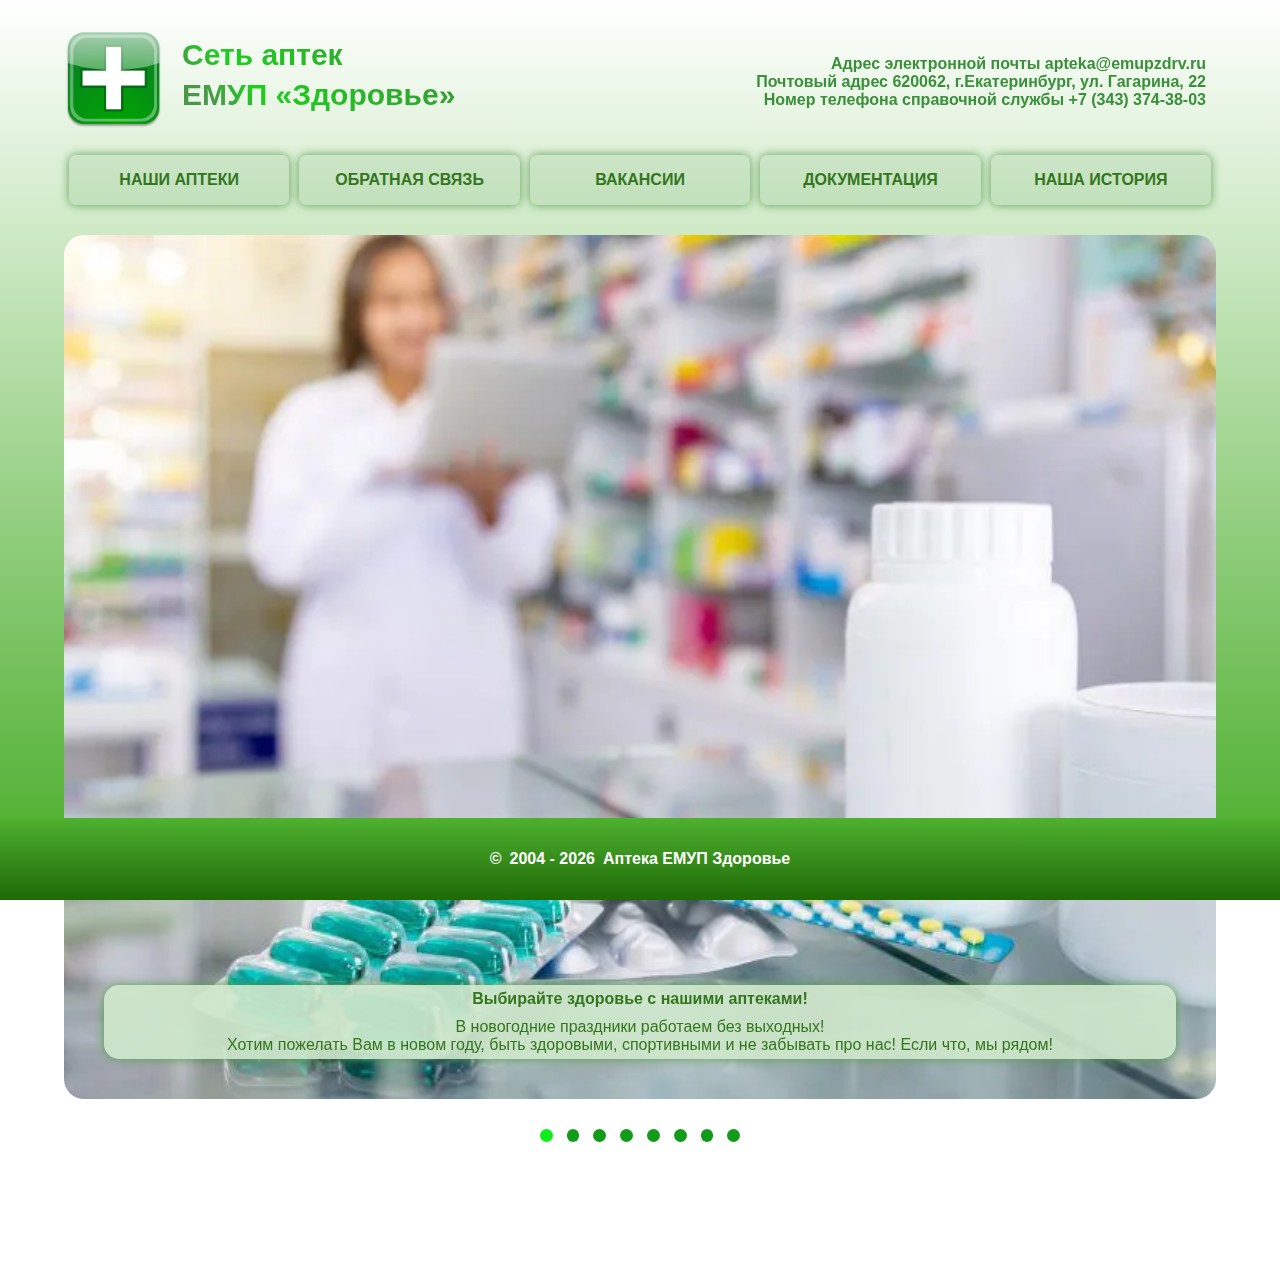
==== commit 0b8ebaae: "add old year to the footer" ====
--- a/index.html
+++ b/index.html
@@ -372,7 +372,7 @@
          </div>
       </div>
       <div class="zero"></div>
-      <div class="footer">&copy;<span id="year"> </span><span>Аптека ЕМУП Здоровье</span></div>
+      <div class="footer">&copy;<span id="year"></span><span>Аптека ЕМУП Здоровье</span></div>
       <script src="./owlcarusel/jquery.js"></script>
       <script src="./owlcarusel/owl.carousel.js"></script>
       <script src="app.js"></script>
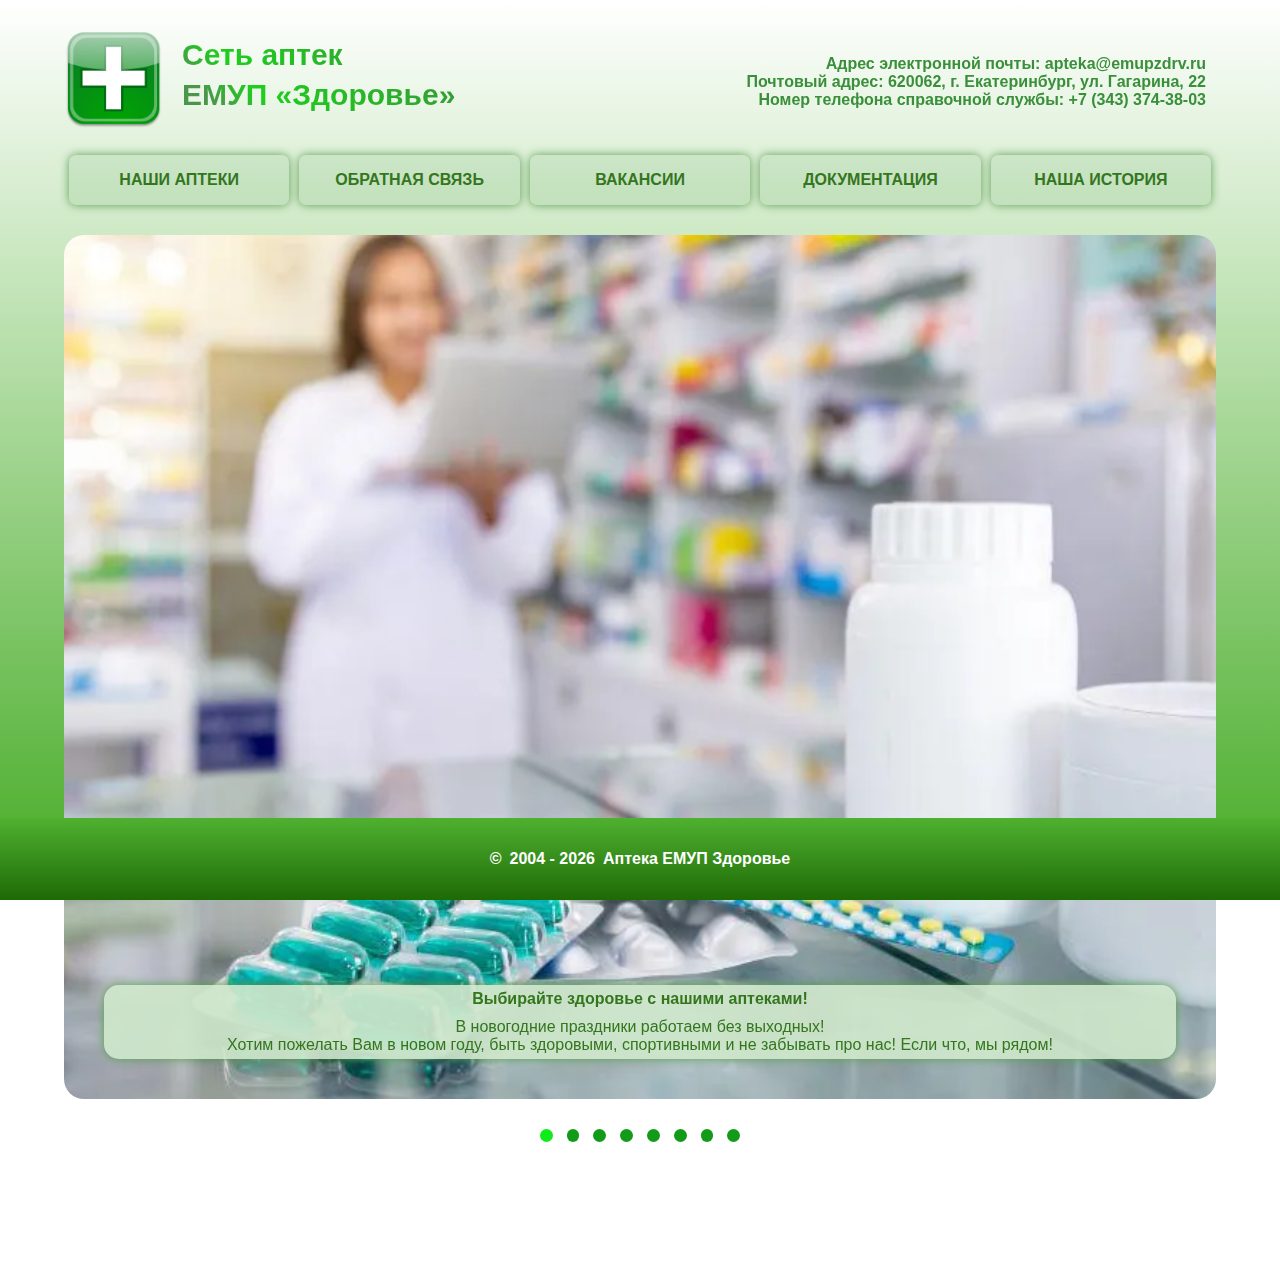
==== commit 9d2050c9: "add animation loaded" ====
--- a/index.html
+++ b/index.html
@@ -30,6 +30,13 @@
    </head>
    <body>
       <div class="overlay"></div>
+      <div class="loading">
+         <div class="loading_cube"></div>
+         <div class="loading_cube"></div>
+         <div class="loading_cube"></div>
+         <div class="loading_cube"></div>
+         <div class="loading_cube"></div>
+      </div>
       <div class="feedback_modal">
          <span class="feedback_message"></span>
          <button class="feedback_btn">Закрыть</button>
@@ -47,9 +54,9 @@
             <div class="adress_panel">
                <div class="owl-carousel js-owl-carousel-2">
                   <div class="adress"> 
-                     <p>Адрес электронной почты apteka@emupzdrv.ru</p>
-                     <p>Почтовый адрес 620062, г.Екатеринбург, ул. Гагарина, 22</p> 
-                     <p>Номер телефона справочной службы +7 (343) 374-38-03</p> 
+                     <p>Адрес электронной почты: apteka@emupzdrv.ru</p>
+                     <p>Почтовый адрес: 620062, г. Екатеринбург, ул. Гагарина, 22</p> 
+                     <p>Номер телефона справочной службы: +7 (343) 374-38-03</p> 
                   </div>
                   <div class="adress"> 
                      <p>Аптека №16</p> 
@@ -285,9 +292,9 @@
             <div class="info_panel"> 
                <div class="adress">
                   <h2>Общая контактная информация</h2> 
-                  <h3>Адрес электронной почты apteka@emupzdrv.ru</h3> 
-                  <h3>Почтовый адрес 620062, г.Екатеринбург, ул. Гагарина, 22</h3> 
-                  <h3>Номер телефона справочной службы +7 (343) 374-38-03</h3> 
+                  <h3>Адрес электронной почты: apteka@emupzdrv.ru</h3> 
+                  <h3>Почтовый адрес: 620062, г.Екатеринбург, ул. Гагарина, 22</h3> 
+                  <h3>Номер телефона справочной службы: +7 (343) 374-38-03</h3> 
                </div>
                <div class="hidden"> 
                   <iframe class="frameMap" frameBorderRadius="10px" frameBorder="0" width="100%" height="100%"></iframe> 
--- a/styles.css
+++ b/styles.css
@@ -47,28 +47,28 @@
    animation-name: slidein;
    animation-iteration-count: infinite;
    cursor: pointer;
- }
-
- @keyframes slidein {
-   from {
-      transform: rotateY(180deg);
-   }
- 
-   to {
-      transform: rotateY(360deg);
-   }
- }
-
- .logo_text {
-   font-size: 30px;
-   font-family: sans-serif;
-   line-height: 40px;
-   font-weight: bold;
-   margin: 5px 10px; 
-   background: linear-gradient(45deg, #4a974a 15%, #1dcf1d 30%, #3a8f3a);
-   -webkit-background-clip: text;
-   -webkit-text-fill-color: transparent;
- }
+}
+
+@keyframes slidein {
+from {
+   transform: rotateY(180deg);
+}
+
+to {
+   transform: rotateY(360deg);
+}
+}
+
+.logo_text {
+font-size: 30px;
+font-family: sans-serif;
+line-height: 40px;
+font-weight: bold;
+margin: 5px 10px; 
+background: linear-gradient(45deg, #4a974a 15%, #1dcf1d 30%, #3a8f3a);
+-webkit-background-clip: text;
+-webkit-text-fill-color: transparent;
+}
 
 .menu {
    width: 90%;
@@ -208,6 +208,48 @@
    margin: auto;
    top: 0; left: 0; bottom: 0; right: 0;
    z-index: 2;
+}
+
+.loading {
+   width: 10%;
+   height: 5%;
+   /* box-shadow: 0 0 10px 0px #5b9d53; */
+   /* background-color: #cee7cbea; */
+   border-radius: 10px;
+   justify-content: space-around;
+   display: none;
+   position: absolute;
+   overflow: auto;
+   margin: auto;
+   top: 0; left: 0; bottom: 0; right: 0;
+   z-index: 2;
+}
+
+.loading_cube {
+   width: 1rem;
+   height: 1rem;
+   border-radius: 50%;
+   background-color: #24be12ea;
+}
+
+.loading_cube__animate {
+   animation-duration: 0.8s;
+   animation-name: cube;
+   animation-iteration-count: infinite;
+}
+
+.visible_loading {
+   display: inline-flex;
+}
+
+@keyframes cube {
+   from {
+      margin-top: 0px;
+   }
+   
+   to {
+      margin-top: 40px;
+   }
 }
 
 .feedback_message {
